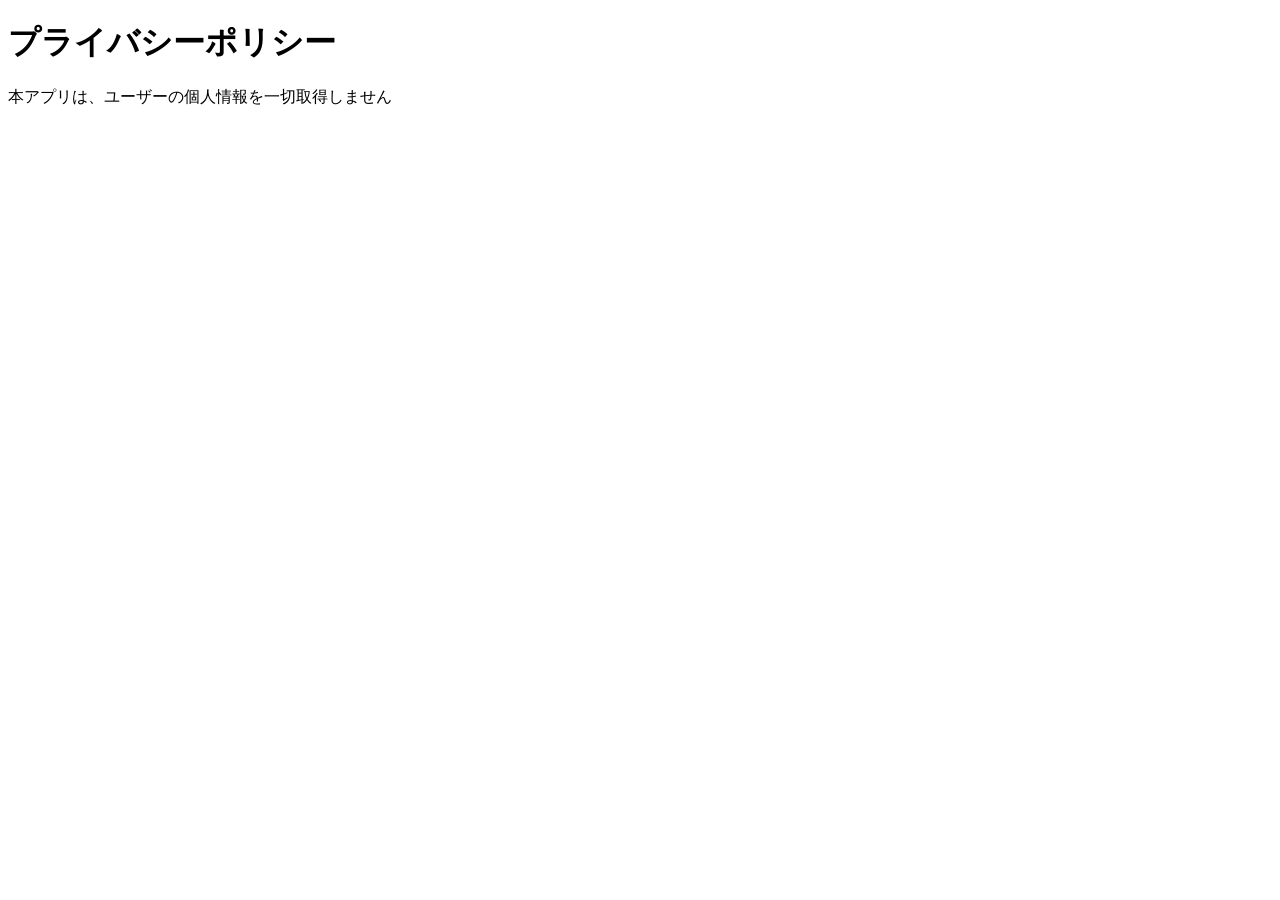
==== index.html @ d2108f00 "indexをhtmlに変更" ====
<!DOCTYPE html>
<html lang="ja">
<head>
    <meta charset="UTF-8">
    <title>プライバシーポリシー - [Hemocytometer]</title>
</head>
<body>
    <h1>プライバシーポリシー</h1>
    <p>本アプリは、ユーザーの個人情報を一切取得しません</p>
    
</body>
</html>
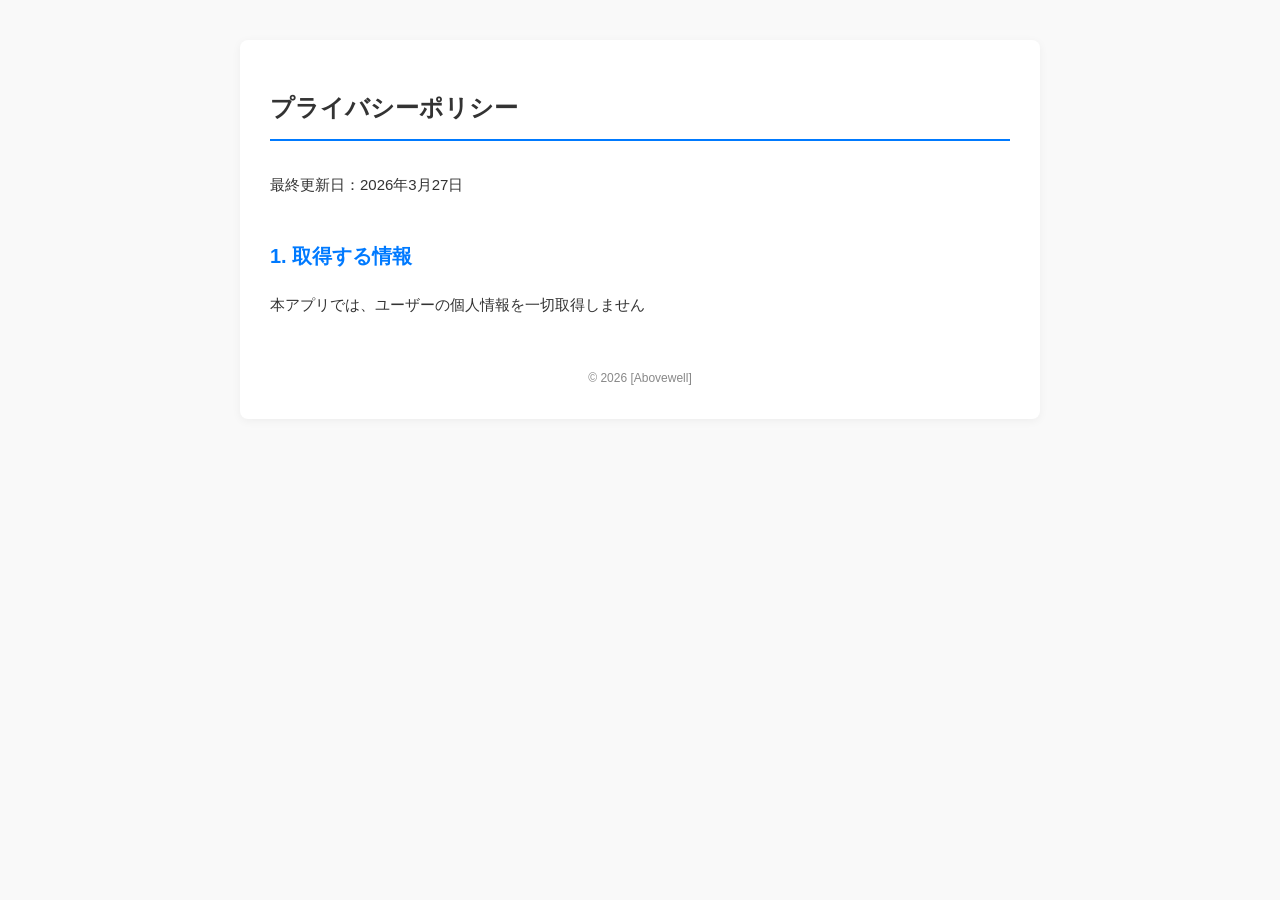
==== commit d798b9a1: "cssで見た目を調整した？" ====
--- a/index.html
+++ b/index.html
@@ -2,11 +2,69 @@
 <html lang="ja">
 <head>
     <meta charset="UTF-8">
-    <title>プライバシーポリシー - [Hemocytometer]</title>
+    <meta name="viewport" content="width=device-width, initial-scale=1.0">
+    <title>Hemocytometer プライバシーポリシー</title>
+    <style>
+        /* 全体の設定 */
+        body {
+            font-family: "Helvetica Neue", Arial, "Hiragino Kaku Gothic ProN", "Hiragino Sans", sans-serif;
+            line-height: 1.8;
+            color: #333;
+            max-width: 800px;
+            margin: 0 auto;
+            padding: 40px 20px;
+            background-color: #f9f9f9;
+        }
+
+        /* コンテンツを囲むボックス */
+        .container {
+            background: #fff;
+            padding: 30px;
+            border-radius: 8px;
+            box-shadow: 0 2px 10px rgba(0,0,0,0.05);
+        }
+
+        /* 見出しのデザイン */
+        h1 {
+            font-size: 24px;
+            border-bottom: 2px solid #007aff; /* iOS風のブルー */
+            padding-bottom: 10px;
+            margin-bottom: 30px;
+        }
+
+        h2 {
+            font-size: 20px;
+            margin-top: 40px;
+            color: #007aff;
+        }
+
+        p, li {
+            font-size: 15px;
+        }
+
+        /* フッター */
+        footer {
+            margin-top: 50px;
+            font-size: 12px;
+            color: #888;
+            text-align: center;
+        }
+    </style>
 </head>
 <body>
-    <h1>プライバシーポリシー</h1>
-    <p>本アプリは、ユーザーの個人情報を一切取得しません</p>
-    
+    <div class="container">
+        <h1>プライバシーポリシー</h1>
+        <p>最終更新日：2026年3月27日</p>
+
+        <section>
+            <h2>1. 取得する情報</h2>
+            <p>本アプリでは、ユーザーの個人情報を一切取得しません</p>
+        </section>
+
+
+        <footer>
+            &copy; 2026 [Abovewell]
+        </footer>
+    </div>
 </body>
 </html>
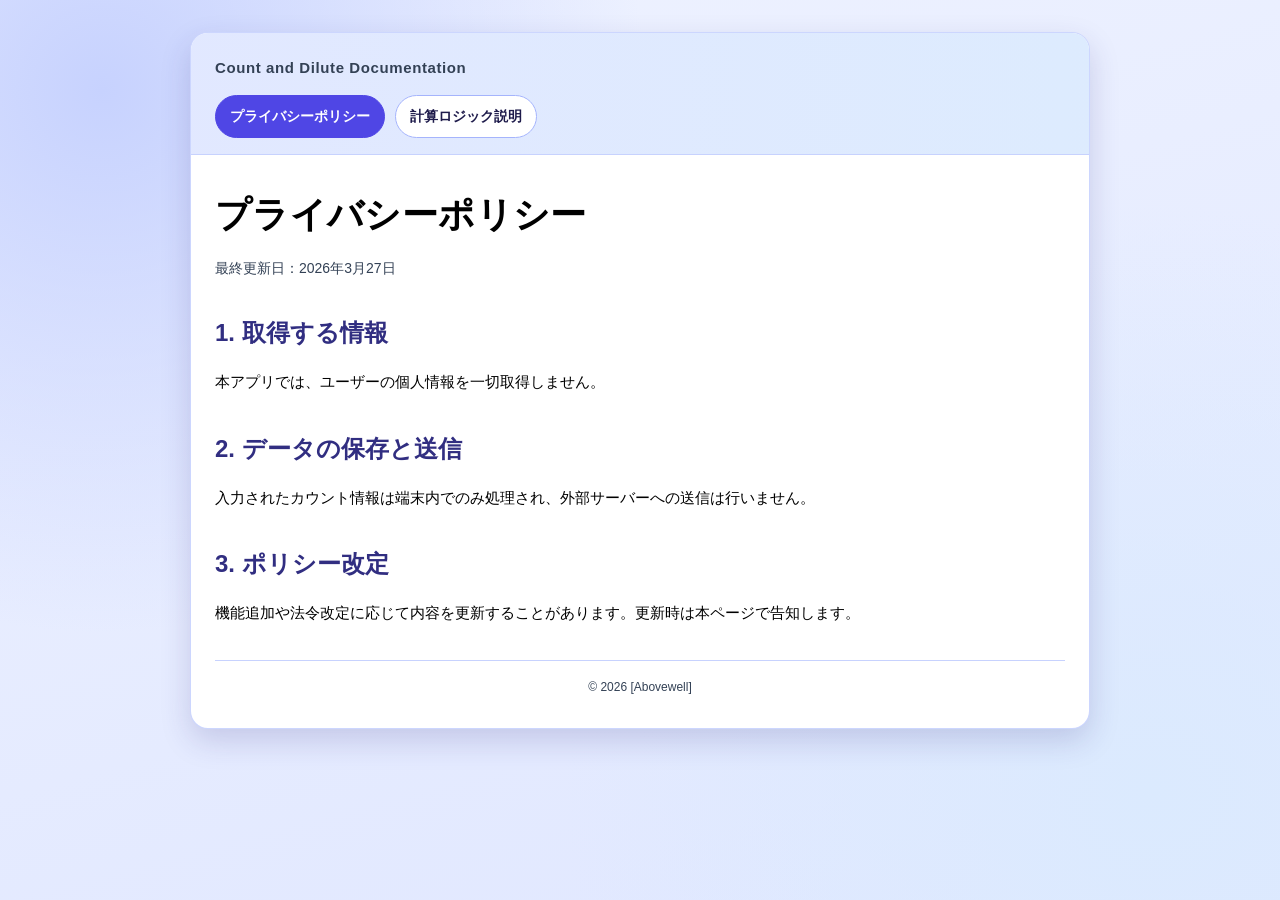
==== commit 7527cc72: "各種ロジックの追加" ====
--- a/index.html
+++ b/index.html
@@ -4,67 +4,41 @@
     <meta charset="UTF-8">
     <meta name="viewport" content="width=device-width, initial-scale=1.0">
     <title>Hemocytometer プライバシーポリシー</title>
-    <style>
-        /* 全体の設定 */
-        body {
-            font-family: "Helvetica Neue", Arial, "Hiragino Kaku Gothic ProN", "Hiragino Sans", sans-serif;
-            line-height: 1.8;
-            color: #333;
-            max-width: 800px;
-            margin: 0 auto;
-            padding: 40px 20px;
-            background-color: #f9f9f9;
-        }
-
-        /* コンテンツを囲むボックス */
-        .container {
-            background: #fff;
-            padding: 30px;
-            border-radius: 8px;
-            box-shadow: 0 2px 10px rgba(0,0,0,0.05);
-        }
-
-        /* 見出しのデザイン */
-        h1 {
-            font-size: 24px;
-            border-bottom: 2px solid #007aff; /* iOS風のブルー */
-            padding-bottom: 10px;
-            margin-bottom: 30px;
-        }
-
-        h2 {
-            font-size: 20px;
-            margin-top: 40px;
-            color: #007aff;
-        }
-
-        p, li {
-            font-size: 15px;
-        }
-
-        /* フッター */
-        footer {
-            margin-top: 50px;
-            font-size: 12px;
-            color: #888;
-            text-align: center;
-        }
-    </style>
+    <link rel="stylesheet" href="assets/styles.css">
 </head>
 <body>
-    <div class="container">
-        <h1>プライバシーポリシー</h1>
-        <p>最終更新日：2026年3月27日</p>
+    <div class="page">
+        <header class="site-header">
+            <p class="brand">Count and Dilute Documentation</p>
+            <nav class="nav" aria-label="サイトナビゲーション">
+                <a class="nav-link active" href="index.html">プライバシーポリシー</a>
+                <a class="nav-link" href="calculation.html">計算ロジック説明</a>
+            </nav>
+        </header>
 
-        <section>
-            <h2>1. 取得する情報</h2>
-            <p>本アプリでは、ユーザーの個人情報を一切取得しません</p>
-        </section>
+        <main class="content">
+            <h1 class="page-title">プライバシーポリシー</h1>
+            <p class="meta">最終更新日：2026年3月27日</p>
 
+            <section class="section" id="information-collected">
+                <h2>1. 取得する情報</h2>
+                <p>本アプリでは、ユーザーの個人情報を一切取得しません。</p>
+            </section>
 
-        <footer>
+            <section class="section" id="data-storage">
+                <h2>2. データの保存と送信</h2>
+                <p>入力されたカウント情報は端末内でのみ処理され、外部サーバーへの送信は行いません。</p>
+            </section>
+
+            <section class="section" id="policy-change">
+                <h2>3. ポリシー改定</h2>
+                <p>機能追加や法令改定に応じて内容を更新することがあります。更新時は本ページで告知します。</p>
+            </section>
+
+            <footer class="site-footer">
             &copy; 2026 [Abovewell]
-        </footer>
+            </footer>
+        </main>
     </div>
 </body>
 </html>
--- a/assets/styles.css
+++ b/assets/styles.css
@@ -0,0 +1,194 @@
+:root {
+    --bg-top: #eef2ff;
+    --bg-bottom: #e0e7ff;
+    --surface: #ffffff;
+    --text: #000000;
+    --muted: #334155;
+    --accent: #4f46e5;
+    --accent-soft: #e0e7ff;
+    --line: #c7d2fe;
+    --shadow: 0 12px 30px rgba(49, 46, 129, 0.18);
+}
+
+* {
+    box-sizing: border-box;
+}
+
+body {
+    margin: 0;
+    font-family: "Avenir Next", "Hiragino Kaku Gothic ProN", "Hiragino Sans", sans-serif;
+    line-height: 1.75;
+    color: var(--text);
+    background:
+        radial-gradient(circle at 8% 10%, #c7d2fe 0%, transparent 38%),
+        radial-gradient(circle at 90% 88%, #dbeafe 0%, transparent 42%),
+        linear-gradient(165deg, var(--bg-top), var(--bg-bottom));
+    min-height: 100vh;
+    padding: 32px 16px 48px;
+}
+
+.page {
+    width: min(900px, 100%);
+    margin: 0 auto;
+    background: var(--surface);
+    border: 1px solid rgba(199, 210, 254, 0.9);
+    border-radius: 18px;
+    box-shadow: var(--shadow);
+    overflow: hidden;
+}
+
+.site-header {
+    padding: 22px 24px 16px;
+    border-bottom: 1px solid var(--line);
+    background: linear-gradient(90deg, rgba(224, 231, 255, 0.95), rgba(219, 234, 254, 0.95));
+}
+
+.brand {
+    margin: 0 0 14px;
+    font-size: 15px;
+    font-weight: 700;
+    letter-spacing: 0.04em;
+    color: var(--muted);
+}
+
+.nav {
+    display: flex;
+    flex-wrap: wrap;
+    gap: 10px;
+}
+
+.nav-link {
+    display: inline-block;
+    text-decoration: none;
+    color: #1e1b4b;
+    border: 1px solid #a5b4fc;
+    border-radius: 999px;
+    padding: 8px 14px;
+    font-size: 14px;
+    font-weight: 600;
+    transition: transform 0.18s ease, background-color 0.18s ease, color 0.18s ease;
+    background: #ffffff;
+}
+
+.nav-link:hover {
+    transform: translateY(-1px);
+    background: #eef2ff;
+}
+
+.nav-link.active {
+    background: var(--accent);
+    border-color: var(--accent);
+    color: #fff;
+}
+
+.content {
+    padding: 28px 24px 30px;
+}
+
+.page-title {
+    margin: 0;
+    font-size: clamp(24px, 4vw, 36px);
+    letter-spacing: 0.01em;
+}
+
+.meta {
+    margin: 10px 0 26px;
+    color: var(--muted);
+    font-size: 14px;
+}
+
+.section {
+    margin-top: 26px;
+    padding-top: 6px;
+}
+
+.section h2 {
+    margin: 0 0 12px;
+    font-size: clamp(19px, 3vw, 24px);
+    color: #312e81;
+}
+
+.section p,
+.section li,
+.note {
+    font-size: 15px;
+}
+
+.section ul {
+    margin: 12px 0;
+    padding-left: 18px;
+}
+
+.formula-card {
+    border: 1px solid var(--line);
+    background: linear-gradient(180deg, #f8faff, #eef2ff);
+    border-radius: 14px;
+    padding: 18px;
+    margin-top: 8px;
+}
+
+.formula {
+    margin: 0;
+    font-size: 17px;
+    font-weight: 700;
+    color: #312e81;
+}
+
+.example-grid {
+    display: grid;
+    grid-template-columns: repeat(4, minmax(0, 1fr));
+    gap: 12px;
+    margin-top: 14px;
+}
+
+.example-cell {
+    border: 1px solid var(--line);
+    background: #f8faff;
+    border-radius: 10px;
+    padding: 12px;
+}
+
+.example-label {
+    display: block;
+    font-size: 12px;
+    color: var(--muted);
+    margin-bottom: 4px;
+}
+
+.example-value {
+    font-size: 16px;
+    font-weight: 700;
+    color: #312e81;
+}
+
+.note {
+    margin-top: 14px;
+    padding: 10px 12px;
+    border-left: 3px solid var(--accent);
+    background: var(--accent-soft);
+    border-radius: 6px;
+}
+
+.site-footer {
+    margin-top: 34px;
+    padding-top: 16px;
+    border-top: 1px solid var(--line);
+    color: #334155;
+    font-size: 12px;
+    text-align: center;
+}
+
+@media (max-width: 680px) {
+    body {
+        padding: 20px 10px 28px;
+    }
+
+    .site-header,
+    .content {
+        padding: 18px 16px;
+    }
+
+    .example-grid {
+        grid-template-columns: 1fr;
+    }
+}
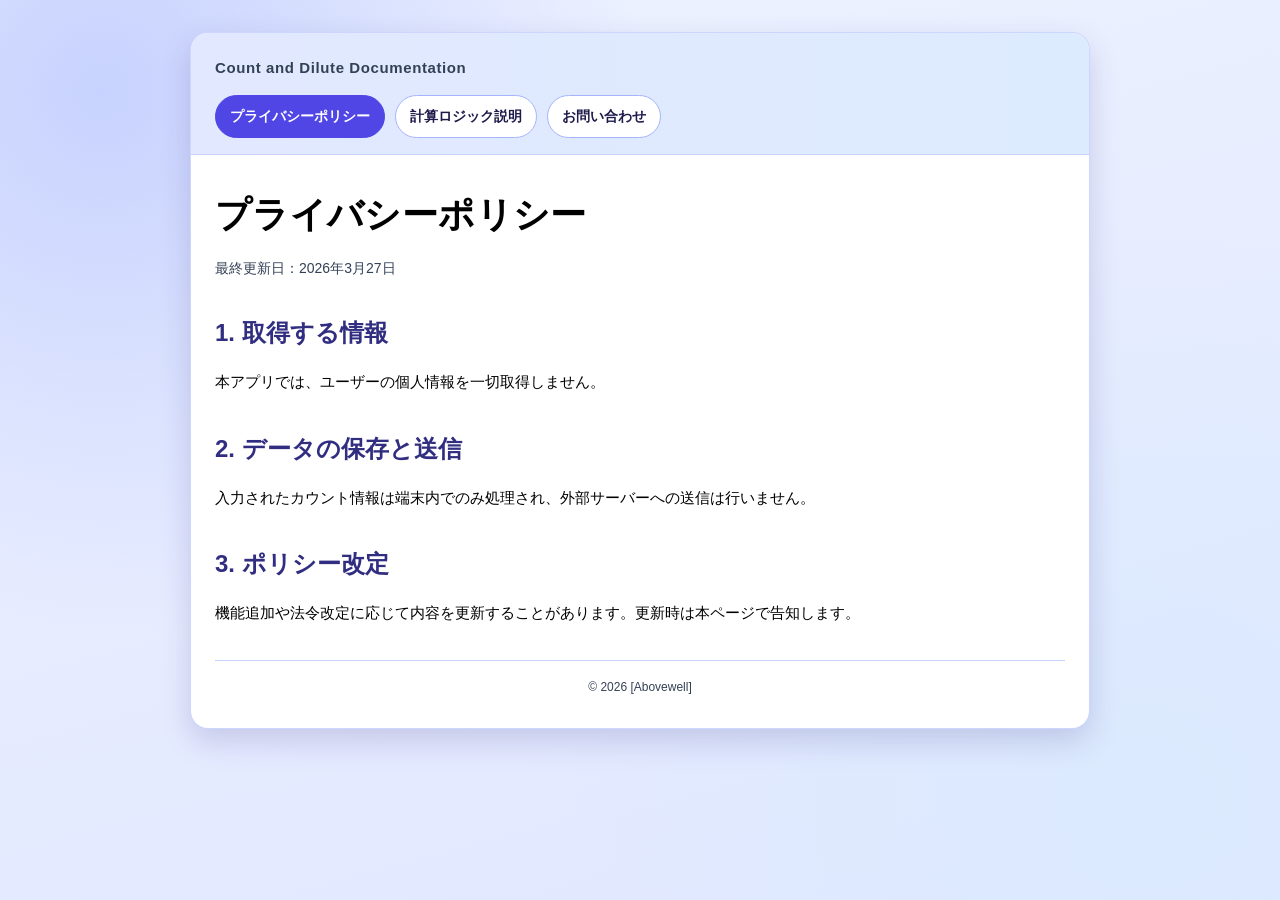
==== commit 3b525ba7: "問い合わせ追加" ====
--- a/index.html
+++ b/index.html
@@ -13,6 +13,7 @@
             <nav class="nav" aria-label="サイトナビゲーション">
                 <a class="nav-link active" href="index.html">プライバシーポリシー</a>
                 <a class="nav-link" href="calculation.html">計算ロジック説明</a>
+                <a class="nav-link" href="inquiry.html">お問い合わせ</a>
             </nav>
         </header>
 
--- a/assets/styles.css
+++ b/assets/styles.css
@@ -169,6 +169,44 @@
     border-radius: 6px;
 }
 
+.form-embed {
+    margin-top: 12px;
+    border: 1px solid var(--line);
+    border-radius: 14px;
+    overflow: hidden;
+    background: #fff;
+    box-shadow: 0 8px 20px rgba(49, 46, 129, 0.08);
+}
+
+.form-embed iframe {
+    display: block;
+    width: 100%;
+    min-height: 1100px;
+    border: 0;
+}
+
+.form-link-text {
+    margin: 12px 0 0;
+}
+
+.external-form-link {
+    display: inline-block;
+    padding: 10px 14px;
+    border-radius: 999px;
+    border: 1px solid var(--accent);
+    background: var(--accent);
+    color: #fff;
+    text-decoration: none;
+    font-size: 14px;
+    font-weight: 700;
+    transition: transform 0.18s ease, opacity 0.18s ease;
+}
+
+.external-form-link:hover {
+    transform: translateY(-1px);
+    opacity: 0.92;
+}
+
 .site-footer {
     margin-top: 34px;
     padding-top: 16px;
@@ -191,4 +229,8 @@
     .example-grid {
         grid-template-columns: 1fr;
     }
-}
+
+    .form-embed iframe {
+        min-height: 1200px;
+    }
+}
